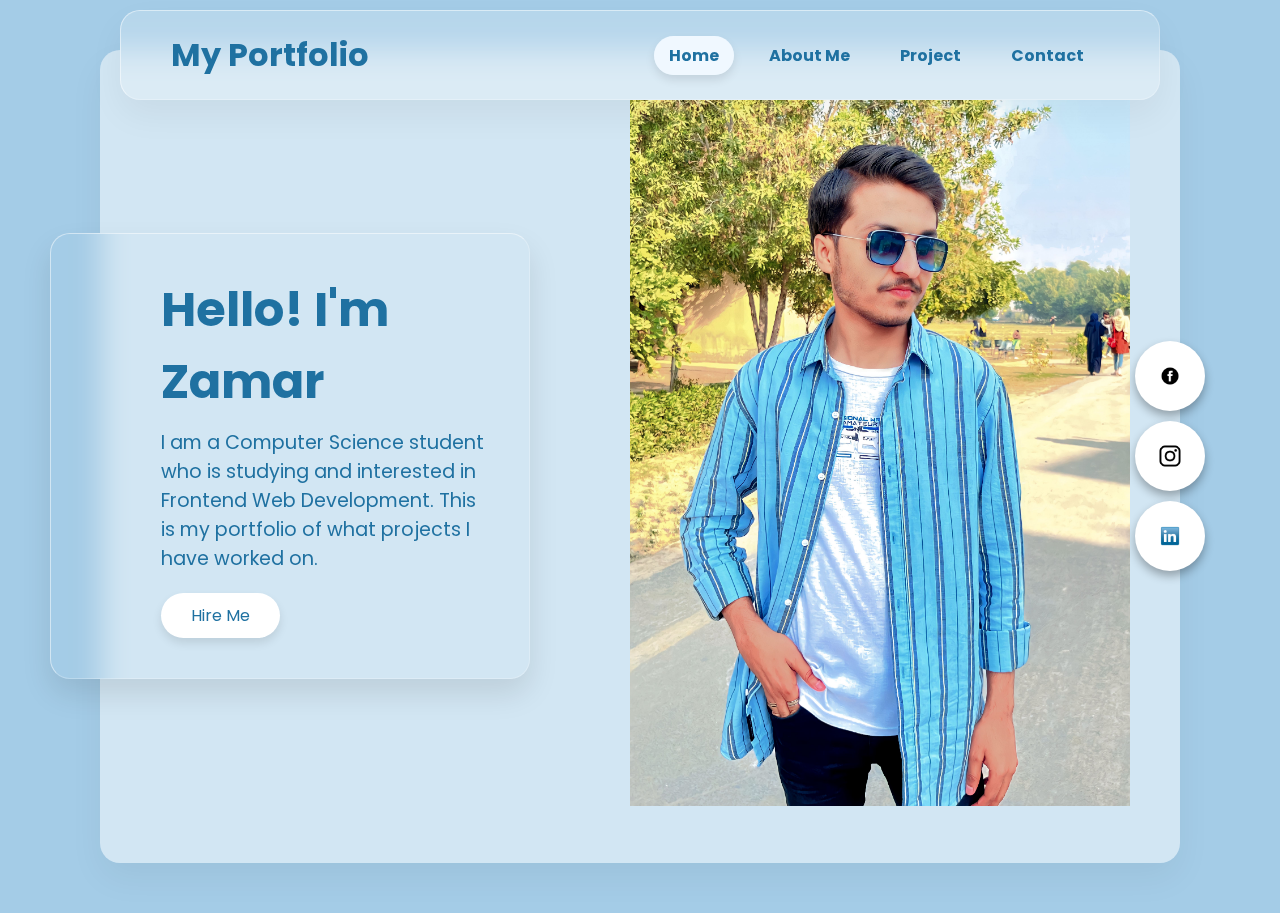
==== index.html @ 13217cbc "Add files via upload" ====
<!DOCTYPE html>
<html lang="en">
  <head>
    <meta charset="UTF-8" />
    <meta name="viewport" content="width=device-width, initial-scale=1.0" />
    <title>Protolio</title>
    <link rel="stylesheet" href="style.css" />
  </head>
  <body>
    <section>
      <div class="container">
        <header>
          <a href="#" class="logo">My Portfolio</a>
          <ul>
            <li><a href="/index.html" class="active">Home</a></li>
            <li><a href="/about.html">About Me</a></li>
            <li><a href="/project.html">Project</a></li>
            <li><a href="/contact.html">Contact</a></li>
          </ul>
        </header>
        <div class="content">
          <h2>Hello! I'm Zamar</h2>
          <p>
            I am a Computer Science student who is studying and interested in
            Frontend Web Development. This is my portfolio of what projects I
            have worked on.
          </p>
          <a href="/contact.html">Hire Me</a>
        </div>

        <div class="imgBox">
          <img src="/1669996404998.jpg" alt="" />
        </div>

        <ul class="icon">
          <li>
            <a href="#"><img src="/facebook.png" alt="" /></a>
          </li>
          <li>
            <a href="#"><img src="/instagram.png" alt="" /></a>
          </li>
          <li>
            <a href="#"><img src="/linkedin.png" alt="" /></a>
          </li>
        </ul>
      </div>
    </section>

    <script src="script.js"></script>
  </body>
</html>
---- style.css ----
@import url("https://fonts.googleapis.com/css2?family=Montserrat:wght@400;500;600&family=Poppins:wght@400;700&display=swap");
* {
  margin: 0;
  padding: 0;
  box-sizing: border-box;
  font-family: "Poppins", sans-serif;
}
section {
  display: flex;
  justify-content: center;
  align-items: center;
  min-height: 100vh;
  padding: 50px;
  background-color: #a4cce7;
}
.container {
  position: relative;
  width: calc(100% - 100px);
  min-height: calc(100vh - 280px);
  min-height: 300px;
  background: rgba(255, 255, 255, 0.5);
  box-shadow: 0 15px 35px rgba(0, 0, 0, 0.05);
  border-radius: 20px;
  display: flex;
  justify-content: space-between;
  align-items: center;
  padding: 50px;
}
header {
  position: absolute;
  top: -40px;
  right: 20px;
  left: 20px;
  padding: 20px 50px;
  display: flex;
  justify-content: space-between;
  align-items: center;
  background: rgba(255, 255, 255, 0.2);
  box-shadow: 0 15px 35px rgba(0, 0, 0, 0.05);
  border-radius: 20px;
  backdrop-filter: blur(15px);
  border: 1px solid rgba(255, 255, 255, 0.25);
  border-top: 1px solid rgba(255, 255, 255, 0.5);
  border-left: 1px solid rgba(255, 255, 255, 0.5);
}
header .logo {
  color: #1f71a1;
  font-weight: 700;
  text-decoration: none;
  font-size: 2em;
}
header ul {
  display: flex;
}
header ul li {
  list-style: none;
  margin: 0 10px;
}
header ul li a {
  text-decoration: none;
  color: #1f71a1;
  font-weight: bold;
  padding: 8px 15px;
  border-radius: 25px;
}
header ul li a:hover,
header ul li a.active {
  background-color: aliceblue;
  box-shadow: 0 5px 10px rgba(0, 0, 0, 0.1);
}
.content {
  transform: translateX(-100px);
  max-width: 700px;
  box-shadow: 0 15px 30px rgba(0, 0, 0, 0.1);
  border-radius: 20px;
  backdrop-filter: blur(15px);
  border: 1px solid rgba(255, 255, 255, 0.25);
  border-top: 1px solid rgba(255, 255, 255, 0.5);
  border-left: 1px solid rgba(255, 255, 255, 0.5);
  padding: 40px;
  padding-left: 110px;
}
.content h2 {
  padding-bottom: 10px;
  font-size: 3em;
  color: #1f71a1;
}
.content p {
  font-size: 1.2em;
  color: #1f71a1;
}
.content a {
  display: inline-block;
  padding: 10px 30px;
  background-color: #fff;
  color: #1f71a1;
  margin-top: 20px;
  border-radius: 30px;
  text-decoration: none;
  font-size: 1em;
  box-shadow: 0 5px 10px rgba(0, 0, 0, 0.1);
}
.imgBox img {
  width: 500px;
  animation: animate 5s linear infinite;
}
@keyframes animate {
  0%,
  100% {
    transform: translateY(50px);
  }
  50% {
    transform: translateY(100px);
  }
}
.icon {
  position: absolute;
  right: -25px;
  display: flex;
  justify-content: center;
  flex-direction: column;
}
.icon li {
  list-style: none;
}
.icon li a {
  text-decoration: none;
  width: 70px;
  height: 70px;
  background-color: #fff;
  display: flex;
  justify-content: center;
  align-items: center;
  border-radius: 50%;
  margin: 5px 0;
  box-shadow: 0 5px 10px rgba(0, 0, 0, 0.3);
}
.icon li a img {
  width: 30px;
  transform: scale(0.7);
  transition: 0.5s;
}
.icon li:hover a img {
  transform: scale(0.7) rotate(300deg);
}

@media screen and (max-width: 1200px) {
  .container {
    position: relative;
    width: calc(100% - 20px);
  }
}

@media screen and (max-width: 992px) {
  section {
    padding: 50px 10px 10px;
  }
  .container {
    
    flex-direction: column;
    height: auto;
    padding: 20px;
  }
  .container .content {
    transform: translateX(0px);
    max-width: 100%;
    margin-top: -20px;
    padding: 30px;
  }
  header {
    position: relative;
    flex-direction: column;
    width: 100%;
    top: -40px;
    padding: 20px;
    right: 0;
    left: 0;
  }
  header ul {
    margin-top: 10px;
    flex-wrap: wrap;
    justify-content: center;
  }
  header ul li {
    margin: 3px;
  }
  header ul li a {
    display: inline-block;
    font-size: 1em;
  }
  .imgBox {
    margin-bottom: 50px;
  }
  .content a {
    font-size: 1em;
    padding: 10px 20px;
  }
  @keyframes animate {
    0%,
    100% {
      transform: translateY(10px);
    }
    50% {
      transform: translateY(30px);
    }
  }
  .icon {
    position: relative;
    flex-direction: row;
    left: 0;
  }
  .icon li a {
    margin: 0 10px;
  }
}

@media screen and (max-width: 600px) {
  .container .content {
    margin-top: -30px;
  }
  .content h2 {
    font-size: 2em;
  }
  .content p {
    font-size: 0.7em;
  }
  .imgBox img {
    max-width: 300px;
  }
  .icon li a {
    width: 35px;
    height: 35px;
  }
}


/* Contact Page */


.contact-container {
  display: flex;
  width: 600px; /* Total width of the container */
  margin: auto;
  flex-direction: column;
  padding-top: 130px;
}

.contact-form {
  flex: 1; /* Takes up remaining space */
  background: rgba(255, 255, 255, 0.5);
  border: 1px solid rgba(255, 255, 255, 0.25);
  border-top: 1px solid rgba(255, 255, 255, 0.5);
  border-left: 1px solid rgba(255, 255, 255, 0.5);
  padding: 20px;
  border-radius: 50px;
  box-shadow: 0 0 10px rgba(0, 0, 0, 0.1);
  animation: fadeIn 0.5s ease-out;
}

@keyframes fadeIn {
  from {
      opacity: 0;
  }
  to {
      opacity: 1;
  }
}

.contact-container h1 {
  text-align: center;
  color: #333;
  padding-bottom: 20px;
}

form {
  display: grid;
  gap: 15px;
  animation: slideIn 0.5s ease-out;
}

@keyframes slideIn {
  from {
      transform: translateY(-20px);
      opacity: 0;
  }
  to {
      transform: translateY(0);
      opacity: 1;
  }
}

input, textarea {
  width: 100%;
  padding: 10px;
  border: 1px solid #ccc;
  border-radius: 5px;
  background-color: #f9f9f9;
  color: #555;
  place-self: stretch;
  border-radius: 35px;
}

textarea {
  resize: vertical;
  place-self: stretch;
  border-radius: 35px;
}

input[type="submit"] {
  background-color: #3498db;
  color: #fff;
  cursor: pointer;
  transition: background-color 0.3s ease;
  border-radius: 35px;
}

input[type="submit"]:hover {
  background-color: #007bb5;
}

.contact-info {
  margin-top: 20px;
  margin-left: 20px; /* Added margin between the sections */
  display: flex;
  align-items: center;
  justify-content: space-around;
  color: #1f71a1;
}

.contact-section {
  margin-top: 20px;
  text-align: center; /* Centering the content */
}

.company-logo {
  display: flex;
  align-items: center;
  justify-content: center;
  margin-bottom: 10px;
}

.company-logo img {
  width: 50px;
  height: 50px;
  margin-right: 10px;
}

@media only screen and (max-width: 600px) {
  .contact-container {
      flex-direction: column;
      width: 90%;
  }
  .contact-info{
      flex-direction: column;
  }
}




/* About_Me */

#page {
  min-height: 200px;
  width: 60%;
  min-width: 600px;
  background: rgba(255, 255, 255, 0.5);
  border: 1px solid rgba(255, 255, 255, 0.25);
  border-top: 1px solid rgba(255, 255, 255, 0.5);
  border-left: 1px solid rgba(255, 255, 255, 0.5);
  margin: 50px auto;
  padding: 30px;
  color: #1f71a1;
  border-radius: 50px;
}

.photo {
  width: 15%;
  min-width: 130px;
  float: left;
  margin-right: 20px;
}

.contact-info-box {
  width: 70.9%;
  display: inline-block;
}

.name {
  margin-bottom: -5px;
}
.job-title {
  display: inline-block;
}

.contact-details {
  background: #1f71a1;
  color: white;
  text-align: center;
  margin: auto;
  margin-top: 25px;
  padding: 5px;
  font-size: 15px;
}

#objective h3 {
  border: 1px solid #d3d3d3;
  text-transform: uppercase;
  padding: 5px;
  border-radius: 5px;
  margin: 30px 0 10px;
}

#objective p {
  padding: 0 5px;
  line-height: 25px;
  font-size: 14px;
  color: #000;
}

#education h3 {
  border: 1px solid #d3d3d3;
  text-transform: uppercase;
  padding: 5px;
  border-radius: 5px;
  margin: 30px 0 10px;
}

#education table td {
  padding: 5px;
  font-size: 14px;
  color: #000;
}

#education table tr.school-1 td:first-child {
  width: 120px;
  color: gray;
  padding-bottom: 25px;
}

#education table tr.school-2 td:first-child {
  padding-bottom: 25px;
}

#work h3 {
  border: 1px solid #d3d3d3;
  text-transform: uppercase;
  padding: 5px;
  border-radius: 5px;
  margin: 30px 0 10px;
}

#work table td {
  padding: 5px;
  font-size: 14px;
  color: #000;
}

#work table tr.work-1 td:first-child {
  width: 120px;
  color: gray;
  padding-bottom: 25px;
}

#work table tr.work-1 td {
  padding-bottom: 25px;
}

#work table tr.work-2 td:first-child {
  width: 120px;
  color: gray;
}

#bio-data h3 {
  border: 1px solid #d3d3d3;
  text-transform: uppercase;
  padding: 5px;
  border-radius: 5px;
  margin: 30px 0 10px;
}

#bio-data table td {
  padding: 8px;
  font-size: 15px;
  color: #000;
}

#bio-data table tr td:first-child {
  width: 200px;
}

#bio-data table tr td:nth-child(2) {
  width: 300px;
}

@media only screen and (max-width: 768px){
  #page {
    width: 80%; /* Adjust width for smaller screens */
    min-width: auto; /* Remove min-width for smaller screens */
  }

  .photo {
    width: 100%;
    min-width: auto;
    float: none;
    margin-right: 0;
    margin-bottom: 20px; /* Add some margin at the bottom */
  }

  .contact-info-box {
    width: 100%;
  }

  .job-title {
    margin-top: 10px;
  }

  #education table td,
  #work table td,
  #bio-data table td {
    width: 100%;
    box-sizing: border-box; /* Ensure padding doesn't make it wider */
  }
}
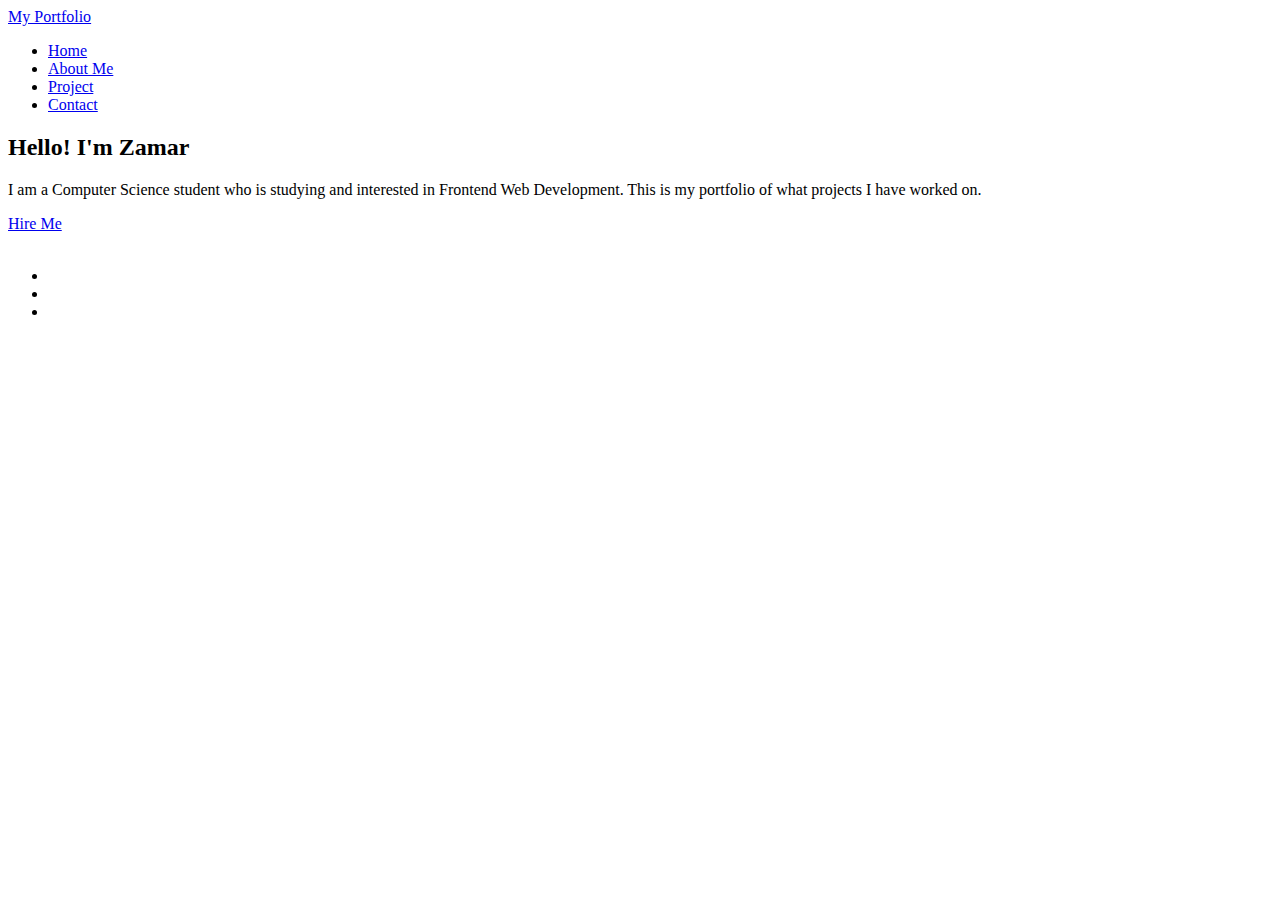
==== commit 4a537c11: "Update index.html" ====
--- a/index.html
+++ b/index.html
@@ -4,7 +4,7 @@
     <meta charset="UTF-8" />
     <meta name="viewport" content="width=device-width, initial-scale=1.0" />
     <title>Protolio</title>
-    <link rel="stylesheet" href="style.css" />
+    <link rel="stylesheet" href="Portfolio/style.css" />
   </head>
   <body>
     <section>
@@ -12,10 +12,10 @@
         <header>
           <a href="#" class="logo">My Portfolio</a>
           <ul>
-            <li><a href="/index.html" class="active">Home</a></li>
-            <li><a href="/about.html">About Me</a></li>
-            <li><a href="/project.html">Project</a></li>
-            <li><a href="/contact.html">Contact</a></li>
+            <li><a href="Portfolio/index.html" class="active">Home</a></li>
+            <li><a href="Portfolio/about.html">About Me</a></li>
+            <li><a href="Portfolio/project.html">Project</a></li>
+            <li><a href="Portfolio/contact.html">Contact</a></li>
           </ul>
         </header>
         <div class="content">
@@ -29,23 +29,23 @@
         </div>
 
         <div class="imgBox">
-          <img src="/1669996404998.jpg" alt="" />
+          <img src="Portfolio/1669996404998.jpg" alt="" />
         </div>
 
         <ul class="icon">
           <li>
-            <a href="#"><img src="/facebook.png" alt="" /></a>
+            <a href="#"><img src="Portfolio/facebook.png" alt="" /></a>
           </li>
           <li>
-            <a href="#"><img src="/instagram.png" alt="" /></a>
+            <a href="#"><img src="Portfolio/instagram.png" alt="" /></a>
           </li>
           <li>
-            <a href="#"><img src="/linkedin.png" alt="" /></a>
+            <a href="#"><img src="Portfolio/linkedin.png" alt="" /></a>
           </li>
         </ul>
       </div>
     </section>
 
-    <script src="script.js"></script>
+    <script src="Portfolio/script.js"></script>
   </body>
 </html>
